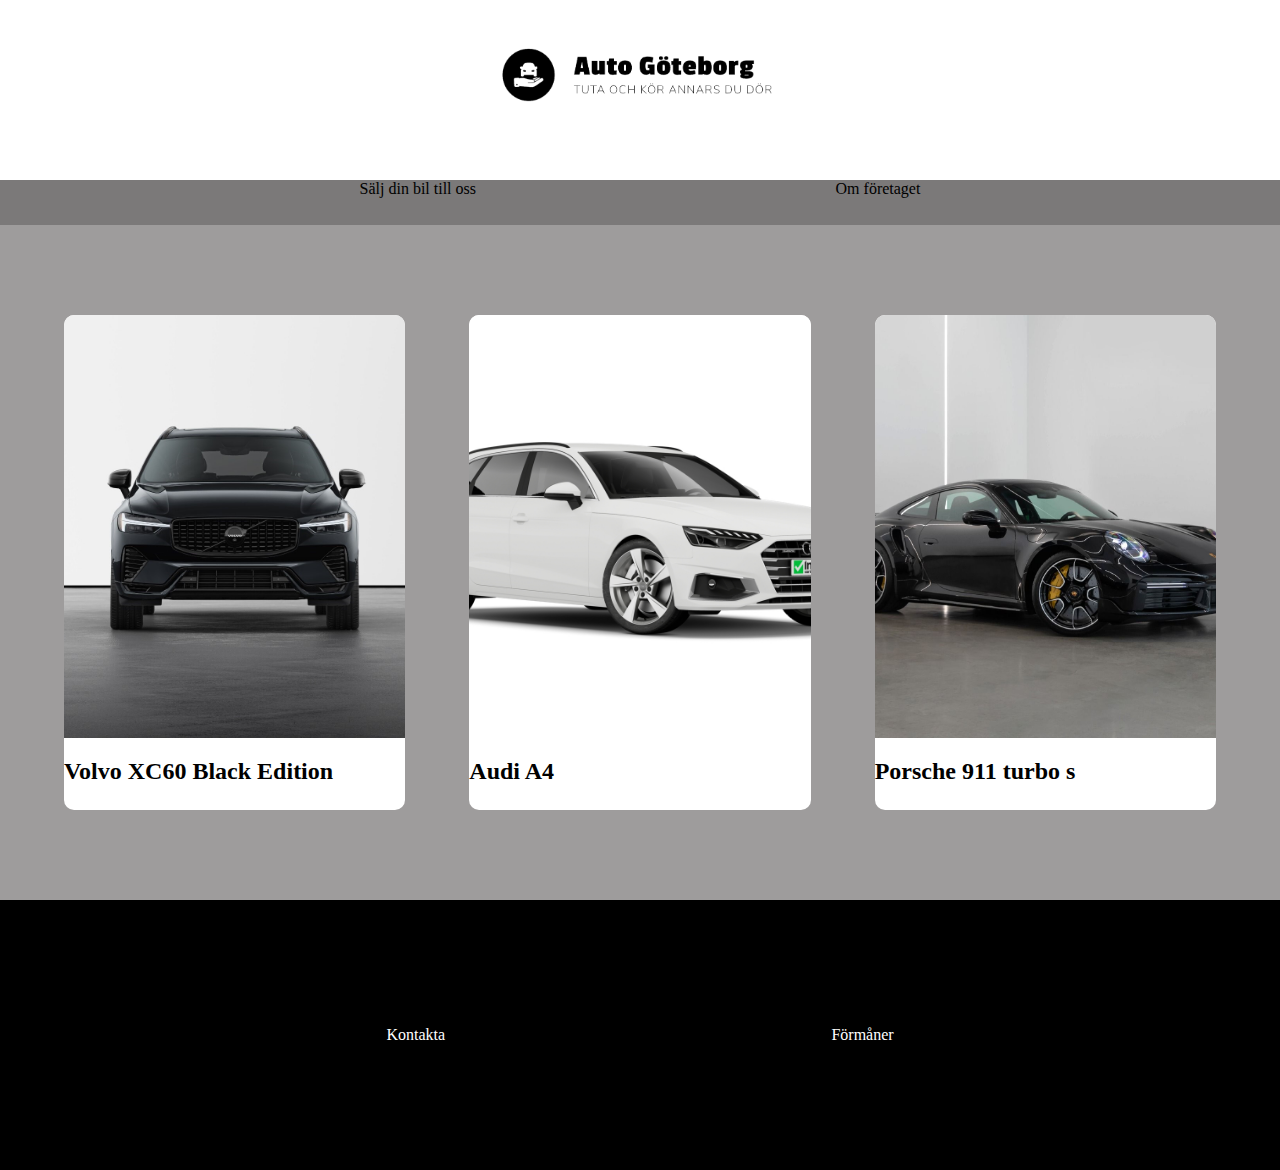
==== car.html @ 2d7c71b2 "update 2" ====
<!DOCTYPE html>
<html lang="en">
<head>
    <meta charset="UTF-8">
    <meta name="viewport" content="width=device-width, initial-scale=1.0">
    <title>Auto Göteborg</title>
    <link href="https://fonts.googleapis.com/icon?family=Material+Icons" rel="stylesheet">
    <link rel="stylesheet" href="css/style.css">
</head>


<body>
    <nav class="menu">
      <ul class="list">
        <li><a href="#">Sälj din bil till oss</a></li>
        <li><a href="#">Om företaget</a></li>
      </ul>
    </nav>
  
    <div class="fade-layer"></div>
  
    <div class="wrapper">
      <nav class="nav2">
        <a href="">Sälj din bil till oss</a>
        <a href="">Om företaget</a>
      </nav>
      <div class="menu-button">
        <i class="material-icons">menu</i>
      </div>
  
      <header>
        <img src="img/logga-bil2.png" alt="logga-bil2">
      </header>
  
      <section>
  
        <div id="bil1">
          <a href=""><div id="bild1"></div></a>
          <a href=""><div class="text-bild"><h2>Volvo XC60 Black Edition</h2></div></a>
        </div>
  
        <div id="bil2">
          <a href=""><div id="bild2"></div></a>
          <a href=""><div class="text-bild"><h2>Audi A4</h2></div></a>
        </div>
  
        <div id="bil3">
          <a href=""><div id="bild3"></div></a>
          <a href=""><div class="text-bild"><h2>Porsche 911 turbo s</h2></div></a>
        </div>
  
      </section>
  
      <footer>
        <a class="a-footer" href="">Kontakta</a>
        <a class="a-footer" href="">Förmåner</a>
      </footer>
    </div>
  
  
    <script src="js/java.js"></script>
  </body>
  
  </html>
---- css/style.css ----
body{
    margin: 0;
    padding: 0;

}

.menu{
    height: 100vh;
    width: 35vw;
    background: white;
    position: fixed;
    top: 0;
    left: -90vw;
    transition: left 0.3s;
    box-shadow: 10px 0px 21px -10px rgba(0,0,0,0.75);
    z-index: 10;
}

.menu-button{
    cursor: pointer;
    display: inline;
}

.menu-button i.material-icons{
    font-size: 6rem;
}

.show{
    left: 0;
}

.fade-layer{
    position: fixed;
    top: 0;
    left: 0;
    right: 0;
    bottom: 0;
    background-color: rgba(0,0,0,0.5);
    display: none;
    z-index: 5;
}

.fade-layer.visible{
    display: block;
}

@media screen and (max-width: 768px){
    .wrapper{
        display: grid;
        grid-template-areas: 
        'nv hd'
        'sc sc'
        'ft ft';
        height: 280vh;
        width: 100vw; 
        margin: 0;
        grid-template-columns: 15fr 85fr;
        grid-template-rows: 10fr 230fr 40fr;
    }

    .menu-button{
        grid-area: nv;
        background-color: white;
    }

    header{
        grid-area: hd;
        background-color: white;
    }

    section{
        grid-area: sc;
        background-color: rgb(158, 156, 156);
        display: flex;
        justify-content: space-evenly;
        flex-direction: column;
        align-items: center;
    }

    #bil1{
        background-color: white;
        height: 60vh;
        width: 90vw;
        border-radius: 10px;
    
    }
    
    #bild1{
        background-image: url(../img/xc60-black.jpg);
        background-size: cover;
        background-position: center;
        height: 50vh;
        width: 90vw;
        border-radius: 10px 10px 0px 0px;
    }
    
    .text{
        background-color: white;
        height: 10vh;
        width: 90vw;
        display: flex;
        align-items: flex-end;
        justify-content: center;
        border-radius: 0px 0px 10px 10px;
    }
    
    a{
        text-decoration: none;
        color: black;
        font-family: Kalnia;
    }
    
    h2{
        color: black;
    }
    
    
    #bil2{
        background-color: white;
        height: 60vh;
        width: 90vw;
        border-radius: 10px;
    }
    
    #bild2{
        background-image: url(../img/audi-a4.jpg);
        background-size: cover;
        background-position: center;
        height: 50vh;
        width: 90vw;
        border-radius: 10px 10px 0px 0px;
    }
    
    #bil3{
        background-color: white;
        height: 60vh;
        width: 90vw;
        border-radius: 10px;
    }
    
    #bild3{
        background-image: url(../img/porshe-911.jpg);
        background-size: cover;
        background-position: center;
        height: 50vh;
        width: 90vw;
        border-radius: 10px 10px 0px 0px;
    }

    footer{
        grid-area: ft;
        background-color: rgb(0, 0, 0);
        display: flex;
        justify-content: space-evenly;
        align-items: center;
    }
    .nav2{
        display: none;
    }

    img{
        height: 100px;
        margin-left: 30px;
    }
}

@media all and (min-width: 769px){
    .wrapper{
        display: grid;
        grid-template-areas: 
        'hd'
        'nv'
        'sc'
        'ft';
        height: 130vh;
        width: 100vw;
        margin: 0;
        grid-template-rows: 20fr 5fr 75fr 30fr;
    }
    
    .nav2{
        grid-area: nv;
        background-color: rgb(123, 121, 121);
        display: flex;
        flex-direction: row;
        justify-content: space-evenly;
    }

    header{
        grid-area: hd;
        background-color: white;
        display: flex;
        justify-content: space-evenly;
    }

    section{
        grid-area: sc;
        background-color: rgb(158, 156, 156);
        display: flex;
        justify-content: space-evenly;
        flex-direction: row;
        align-items: center;
    }

    #bil1{
        background-color: white;
        height: 55vh;
        width: 26.67vw;
        border-radius: 10px;
    
    }
    
    #bild1{
        background-image: url(../img/xc60-black.jpg);
        background-size: cover;
        background-position: center;
        height: 47vh;
        width: 26.67vw;
        border-radius: 10px 10px 0px 0px;
    }
    
    .text{
        background-color: white;
        height: 8vh;
        width: 26.67vw;
        display: flex;
        align-items: flex-end;
        justify-content: center;
        border-radius: 0px 0px 10px 10px;
    }
    
    a{
        text-decoration: none;
        color: black;
        font-family: Kalnia;
    }
    
    h2{
        color: black;
    }
    
    
    #bil2{
        background-color: white;
        height: 55vh;
        width: 26.67vw;
        border-radius: 10px;
    }
    
    #bild2{
        background-image: url(../img/audi-a4.jpg);
        background-size: cover;
        background-position: center;
        height: 47vh;
        width: 26.67vw;
        border-radius: 10px 10px 0px 0px;
    }
    
    #bil3{
        background-color: white;
        height: 55vh;
        width: 26.67vw;
        border-radius: 10px;
    }
    
    #bild3{
        background-image: url(../img/porshe-911.jpg);
        background-size: cover;
        background-position: center;
        height: 47vh;
        width: 26.67vw;
        border-radius: 10px 10px 0px 0px;
    }

    footer{
        grid-area: ft;
        background-color: rgb(0, 0, 0);
        display: flex;
        justify-content: space-evenly;
        align-items: center;
    }

    .menu-button{
        display: none;
    }

    img{
        height: 150px;
    }

}

.a-footer{
    color: white;
}
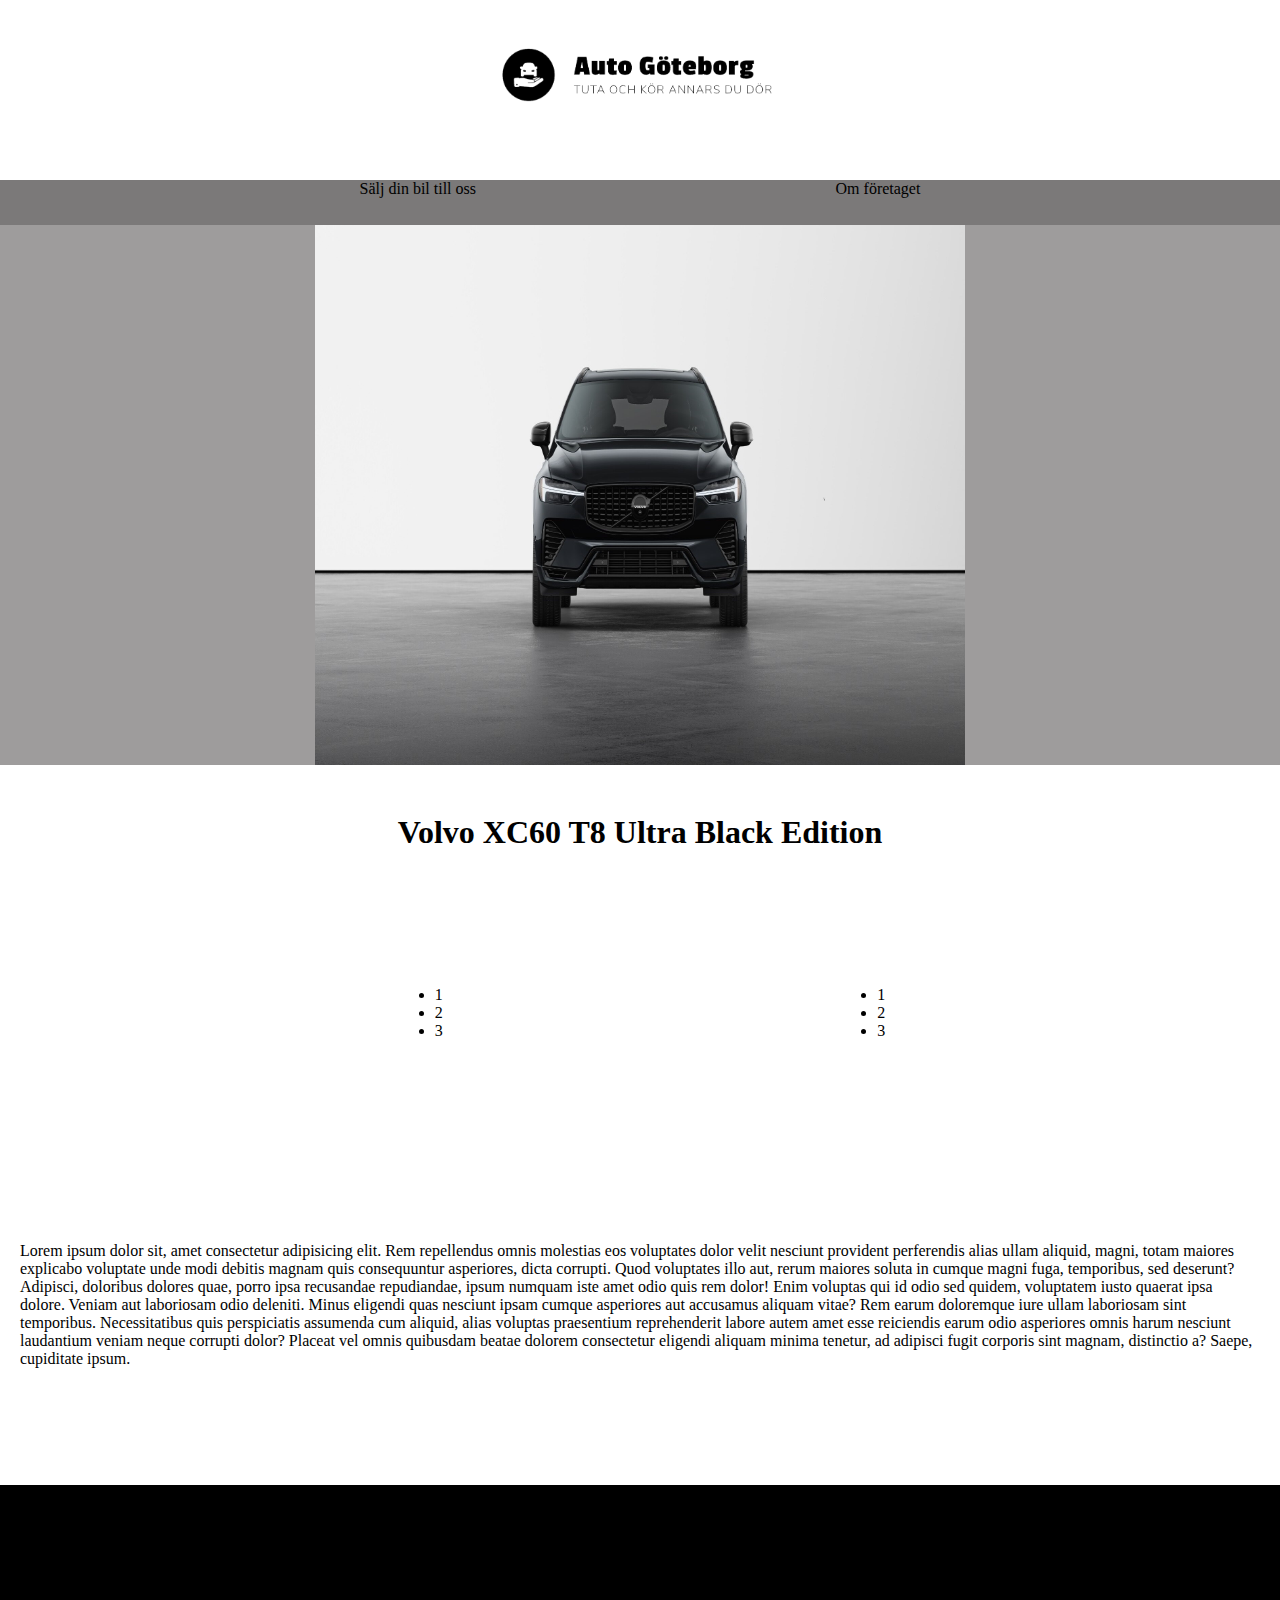
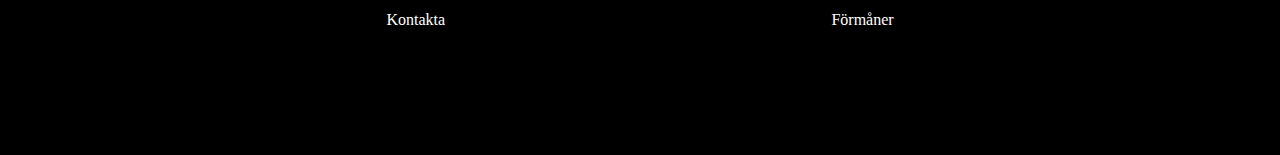
==== commit 7932db0f: "update 3" ====
--- a/car.html
+++ b/car.html
@@ -1,64 +1,68 @@
 <!DOCTYPE html>
 <html lang="en">
+
 <head>
-    <meta charset="UTF-8">
-    <meta name="viewport" content="width=device-width, initial-scale=1.0">
-    <title>Auto Göteborg</title>
-    <link href="https://fonts.googleapis.com/icon?family=Material+Icons" rel="stylesheet">
-    <link rel="stylesheet" href="css/style.css">
+  <meta charset="UTF-8">
+  <meta name="viewport" content="width=device-width, initial-scale=1.0">
+  <title>Auto Göteborg</title>
+  <link href="https://fonts.googleapis.com/icon?family=Material+Icons" rel="stylesheet">
+  <link rel="stylesheet" href="css/style.css">
 </head>
 
+<body>
+  <nav class="menu">
+    <ul class="list">
+      <li><a href="#">Sälj din bil till oss</a></li>
+      <li><a href="#">Om företaget</a></li>
+    </ul>
+  </nav>
 
-<body>
-    <nav class="menu">
-      <ul class="list">
-        <li><a href="#">Sälj din bil till oss</a></li>
-        <li><a href="#">Om företaget</a></li>
-      </ul>
+  <div class="fade-layer"></div>
+
+  <div class="wrapper2">
+    <nav class="nav2">
+      <a href="">Sälj din bil till oss</a>
+      <a href="">Om företaget</a>
     </nav>
-  
-    <div class="fade-layer"></div>
-  
-    <div class="wrapper">
-      <nav class="nav2">
-        <a href="">Sälj din bil till oss</a>
-        <a href="">Om företaget</a>
-      </nav>
-      <div class="menu-button">
-        <i class="material-icons">menu</i>
+    <div class="menu-button">
+      <i class="material-icons">menu</i>
+    </div>
+
+    <header>
+      <a href="/index.html"><img class="logga" src="img/logga-bil2.png" alt="logga-bil2"></a>
+    </header>
+    <div class="bil-bild">
+      <img id="xc60-bild" src="/img/xc60-black.jpg" alt="volvo xc60 black Edition">
+    </div>
+    <section class="rubrik-bil">
+      <h1>Volvo XC60 T8 Ultra Black Edition</h1>
+    </section>
+    <section class="info-bil">
+      <div>
+        <ul>
+          <li>1</li>
+          <li>2</li>
+          <li>3</li>
+        </ul>
       </div>
-  
-      <header>
-        <img src="img/logga-bil2.png" alt="logga-bil2">
-      </header>
-  
-      <section>
-  
-        <div id="bil1">
-          <a href=""><div id="bild1"></div></a>
-          <a href=""><div class="text-bild"><h2>Volvo XC60 Black Edition</h2></div></a>
-        </div>
-  
-        <div id="bil2">
-          <a href=""><div id="bild2"></div></a>
-          <a href=""><div class="text-bild"><h2>Audi A4</h2></div></a>
-        </div>
-  
-        <div id="bil3">
-          <a href=""><div id="bild3"></div></a>
-          <a href=""><div class="text-bild"><h2>Porsche 911 turbo s</h2></div></a>
-        </div>
-  
-      </section>
-  
-      <footer>
-        <a class="a-footer" href="">Kontakta</a>
-        <a class="a-footer" href="">Förmåner</a>
-      </footer>
-    </div>
-  
-  
-    <script src="js/java.js"></script>
-  </body>
-  
-  </html>+      <div>
+        <ul>
+          <li>1</li>
+          <li>2</li>
+          <li>3</li>
+        </ul>
+      </div>
+    </section>
+    <section class="beskrivning-bil">Lorem ipsum dolor sit, amet consectetur adipisicing elit. Rem repellendus omnis molestias eos voluptates dolor velit nesciunt provident perferendis alias ullam aliquid, magni, totam maiores explicabo voluptate unde modi debitis magnam quis consequuntur asperiores, dicta corrupti. Quod voluptates illo aut, rerum maiores soluta in cumque magni fuga, temporibus, sed deserunt? Adipisci, doloribus dolores quae, porro ipsa recusandae repudiandae, ipsum numquam iste amet odio quis rem dolor! Enim voluptas qui id odio sed quidem, voluptatem iusto quaerat ipsa dolore. Veniam aut laboriosam odio deleniti. Minus eligendi quas nesciunt ipsam cumque asperiores aut accusamus aliquam vitae? Rem earum doloremque iure ullam laboriosam sint temporibus. Necessitatibus quis perspiciatis assumenda cum aliquid, alias voluptas praesentium reprehenderit labore autem amet esse reiciendis earum odio asperiores omnis harum nesciunt laudantium veniam neque corrupti dolor? Placeat vel omnis quibusdam beatae dolorem consectetur eligendi aliquam minima tenetur, ad adipisci fugit corporis sint magnam, distinctio a? Saepe, cupiditate ipsum.</section>
+
+    <footer>
+      <a class="a-footer" href="">Kontakta</a>
+      <a class="a-footer" href="">Förmåner</a>
+    </footer>
+  </div>
+
+
+  <script src="js/java.js"></script>
+</body>
+
+</html>--- a/css/style.css
+++ b/css/style.css
@@ -58,6 +58,47 @@
         grid-template-rows: 10fr 230fr 40fr;
     }
 
+    .wrapper2{
+        display: grid;
+        grid-template-areas: 
+        'nv hd'
+        'bb bb'
+        'sc1 sc1'
+        'sc2 sc2'
+        'sc3 sc3'
+        'ft ft';
+        height: 150vh;
+        width: 100vw; 
+        margin: 0;
+        grid-template-columns: 15fr 85fr;
+        grid-template-rows: 10fr 45fr 10fr 20fr 25fr 40fr;
+    }
+
+    .bil-bild{
+        grid-area: bb;
+        background-color: rgb(158, 156, 156);
+        display: flex;
+        justify-content: space-around;
+    }
+    #xc60-bild{
+        height: 220px;
+    }
+    .rubrik-bil{
+        grid-area: sc1;
+        background-color: white;
+    }
+    .info-bil{
+        grid-area: sc2;
+        background-color: white;
+        display: flex;
+        flex-direction: row;
+    }
+    .beskrivning-bil{
+        grid-area: sc3;
+        background-color: white;
+        margin: 10px;
+    }
+
     .menu-button{
         grid-area: nv;
         background-color: white;
@@ -158,7 +199,7 @@
         display: none;
     }
 
-    img{
+    .logga{
         height: 100px;
         margin-left: 30px;
     }
@@ -177,6 +218,52 @@
         margin: 0;
         grid-template-rows: 20fr 5fr 75fr 30fr;
     }
+
+    .wrapper2{
+        display: grid;
+        grid-template-areas: 
+        'hd'
+        'nv'
+        'bb'
+        'sc1'
+        'sc2'
+        'sc3'
+        'ft';
+        height: 195vh;
+        width: 100vw;
+        margin: 0;
+        grid-template-rows: 20fr 5fr 60fr 15fr 25fr 40fr 30fr;
+    }
+
+    .bil-bild{
+        grid-area: bb;
+        background-color: rgb(158, 156, 156);
+       display: flex;
+       justify-content: space-around;
+    }
+    .rubrik-bil{
+        grid-area: sc1;
+        background-color: white;
+    }
+    h1{
+        
+    }
+    .info-bil{
+        grid-area: sc2;
+        background-color: white;
+        display: flex;
+        justify-content: space-evenly;
+    }
+    .beskrivning-bil{
+        grid-area: sc3;
+        background-color: white;
+        margin: 20px;
+    }
+
+    #xc60-bild{
+        width: 650px;
+
+    }
     
     .nav2{
         grid-area: nv;
@@ -284,7 +371,7 @@
         display: none;
     }
 
-    img{
+    .logga{
         height: 150px;
     }
 
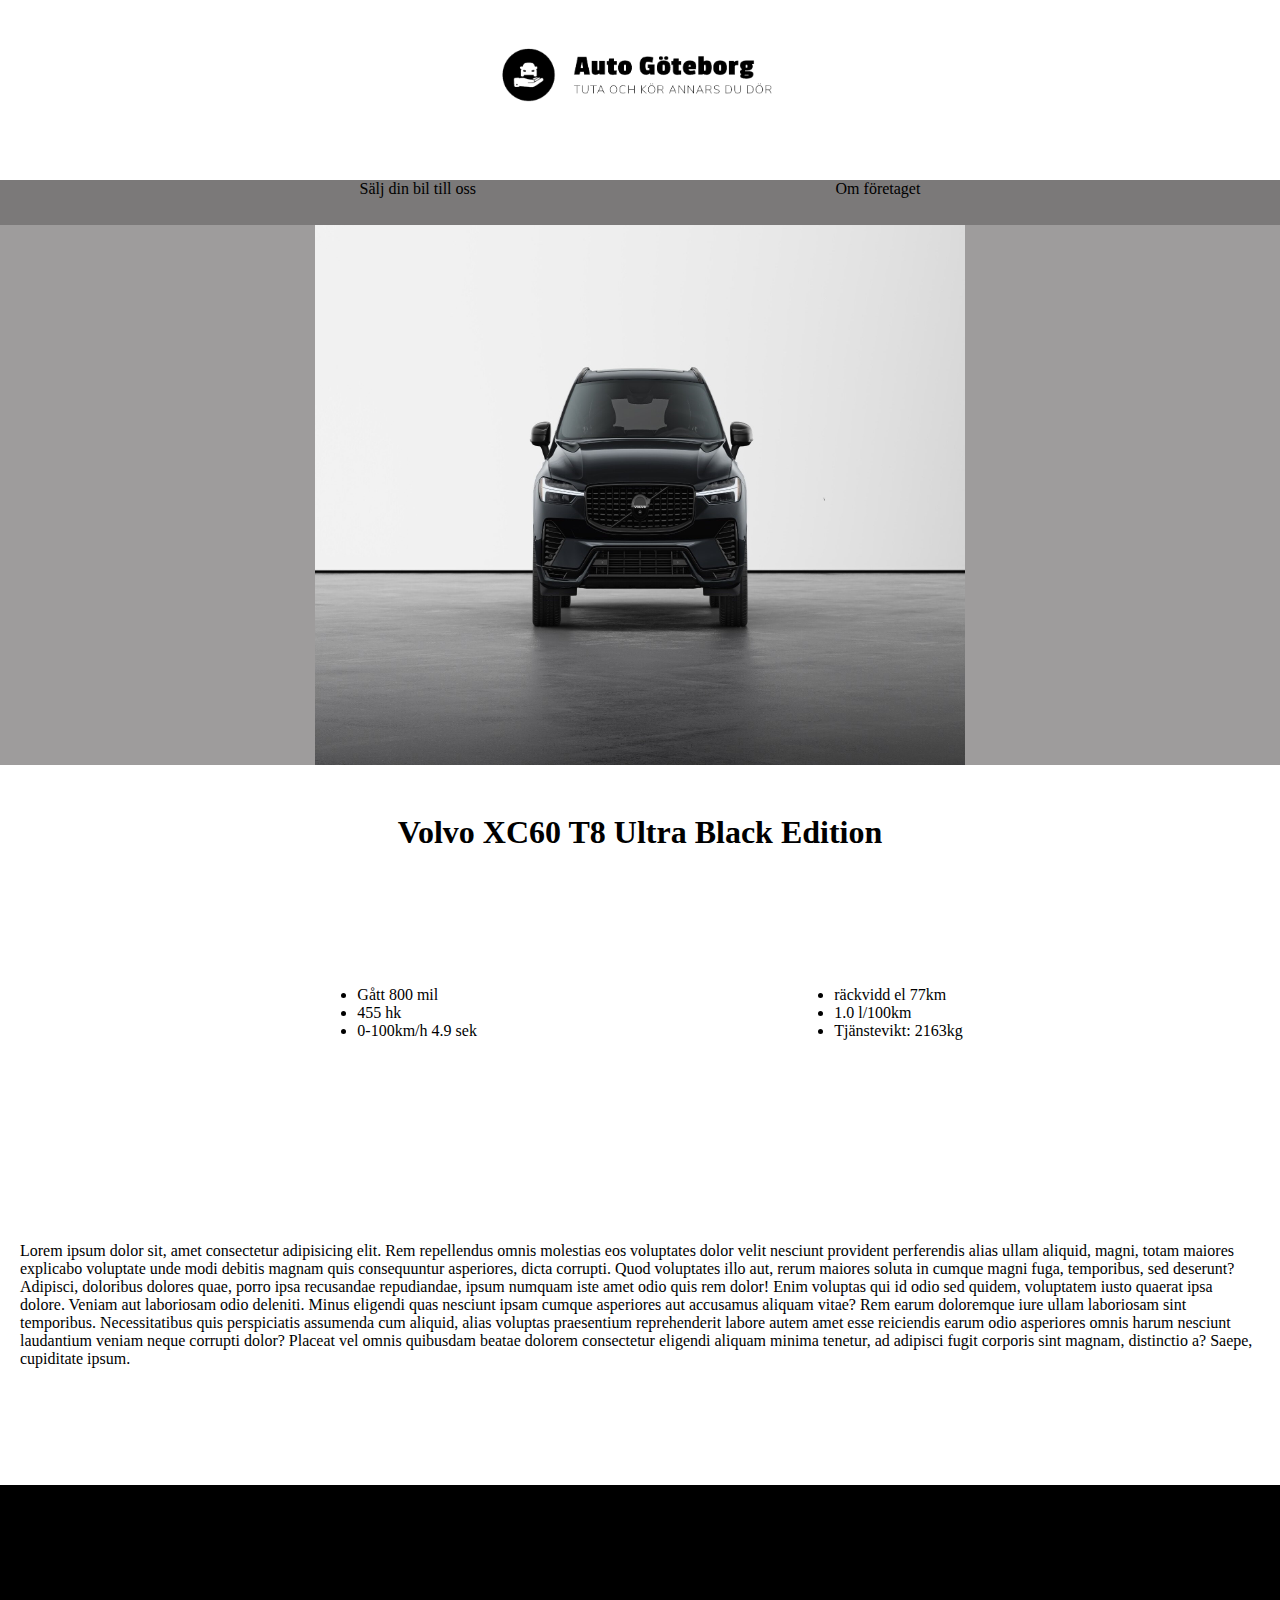
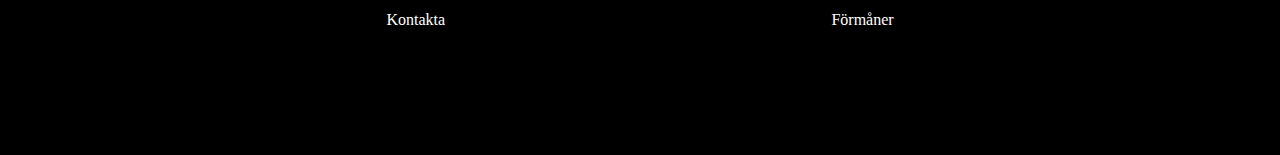
==== commit 7e96d902: "update 5" ====
--- a/car.html
+++ b/car.html
@@ -12,8 +12,8 @@
 <body>
   <nav class="menu">
     <ul class="list">
-      <li><a href="#">Sälj din bil till oss</a></li>
-      <li><a href="#">Om företaget</a></li>
+      <li><a href="">Sälj din bil till oss</a></li>
+      <li><a href="/info.html">Om företaget</a></li>
     </ul>
   </nav>
 
@@ -40,16 +40,16 @@
     <section class="info-bil">
       <div>
         <ul>
-          <li>1</li>
-          <li>2</li>
-          <li>3</li>
+          <li>Gått 800 mil</li>
+          <li>455 hk</li>
+          <li>0-100km/h 4.9 sek</li>
         </ul>
       </div>
       <div>
         <ul>
-          <li>1</li>
-          <li>2</li>
-          <li>3</li>
+          <li>räckvidd el 77km</li>
+          <li>1.0 l/100km</li>
+          <li>Tjänstevikt: 2163kg</li>
         </ul>
       </div>
     </section>
--- a/css/style.css
+++ b/css/style.css
@@ -6,7 +6,7 @@
 
 .menu{
     height: 100vh;
-    width: 35vw;
+    width: 45vw;
     background: white;
     position: fixed;
     top: 0;
@@ -67,11 +67,65 @@
         'sc2 sc2'
         'sc3 sc3'
         'ft ft';
-        height: 150vh;
+        height: 210vh;
         width: 100vw; 
         margin: 0;
         grid-template-columns: 15fr 85fr;
         grid-template-rows: 10fr 45fr 10fr 20fr 25fr 40fr;
+    }
+
+    .wrapper3{
+        display: grid;
+        grid-template-areas: 
+        'nv hd'
+        'db1 db1'
+        'scf scf'
+        'db2 db2'
+        'scl scl'
+        'ft ft';
+        height: 240vh;
+        width: 100vw; 
+        margin: 0;
+        grid-template-columns: 15fr 85fr;
+        grid-template-rows: 10fr 50fr 30fr 50fr 30fr 40fr;
+    }
+    #foretaget-bild{
+        grid-area: db1;
+        margin: 0px;
+        display: flex;
+        justify-content: space-around
+    }
+    #karta{
+        height: 230px;
+
+    }
+    #om-foretaget{
+        grid-area: scf;
+        background-color: white;
+        margin: 15px;
+        display: flex;
+        flex-direction: column;
+    }
+    #text-info{
+
+    }
+    #lokal-info{
+        grid-area: scl;
+        background-color: white;
+        margin: 15px;
+    }
+    #lokal-bild{
+        grid-area: db2;
+        display: flex;
+        justify-content: center;
+    }
+    #bilhandlare{
+        height: 236px;
+        margin: 0;
+    }
+
+    .wrapper4{
+        
     }
 
     .bil-bild{
@@ -155,7 +209,6 @@
         color: black;
     }
     
-    
     #bil2{
         background-color: white;
         height: 60vh;
@@ -201,7 +254,7 @@
 
     .logga{
         height: 100px;
-        margin-left: 30px;
+        margin-left: 0;
     }
 }
 
@@ -265,6 +318,61 @@
 
     }
     
+    .wrapper3{
+        display: grid;
+        grid-template-areas: 
+        'hd hd'
+        'nv nv'
+        'db1 scf'
+        'scl db2'
+        'ft ft';
+        height: 182vh;
+        width: 100vw;
+        margin: 0;
+        grid-template-columns: 50fr 50fr;
+        grid-template-rows: 20fr 7fr 60fr 60fr 35fr;
+    }
+
+    #foretaget-bild{
+        grid-area: db1;
+        margin: 0px;
+        display: flex;
+        justify-content: center;
+    }
+    #karta{
+        height: 375px;
+        margin: 0px;
+
+    }
+    #om-foretaget{
+        grid-area: scf;
+        background-color: white;
+        margin: 15px;
+        display: flex;
+        flex-direction: column;
+    }
+    #text-info{
+        margin-top: -80px;
+    }
+    #lokal-info{
+        grid-area: scl;
+        background-color: white;
+        margin: 15px;
+    }
+    #lokal-bild{
+        grid-area: db2;
+        display: flex;
+        justify-content: center;
+    }
+    #bilhandlare{
+        height: 384px;
+        margin: 0;
+    }
+
+    .wrapper4{
+
+    }
+
     .nav2{
         grid-area: nv;
         background-color: rgb(123, 121, 121);
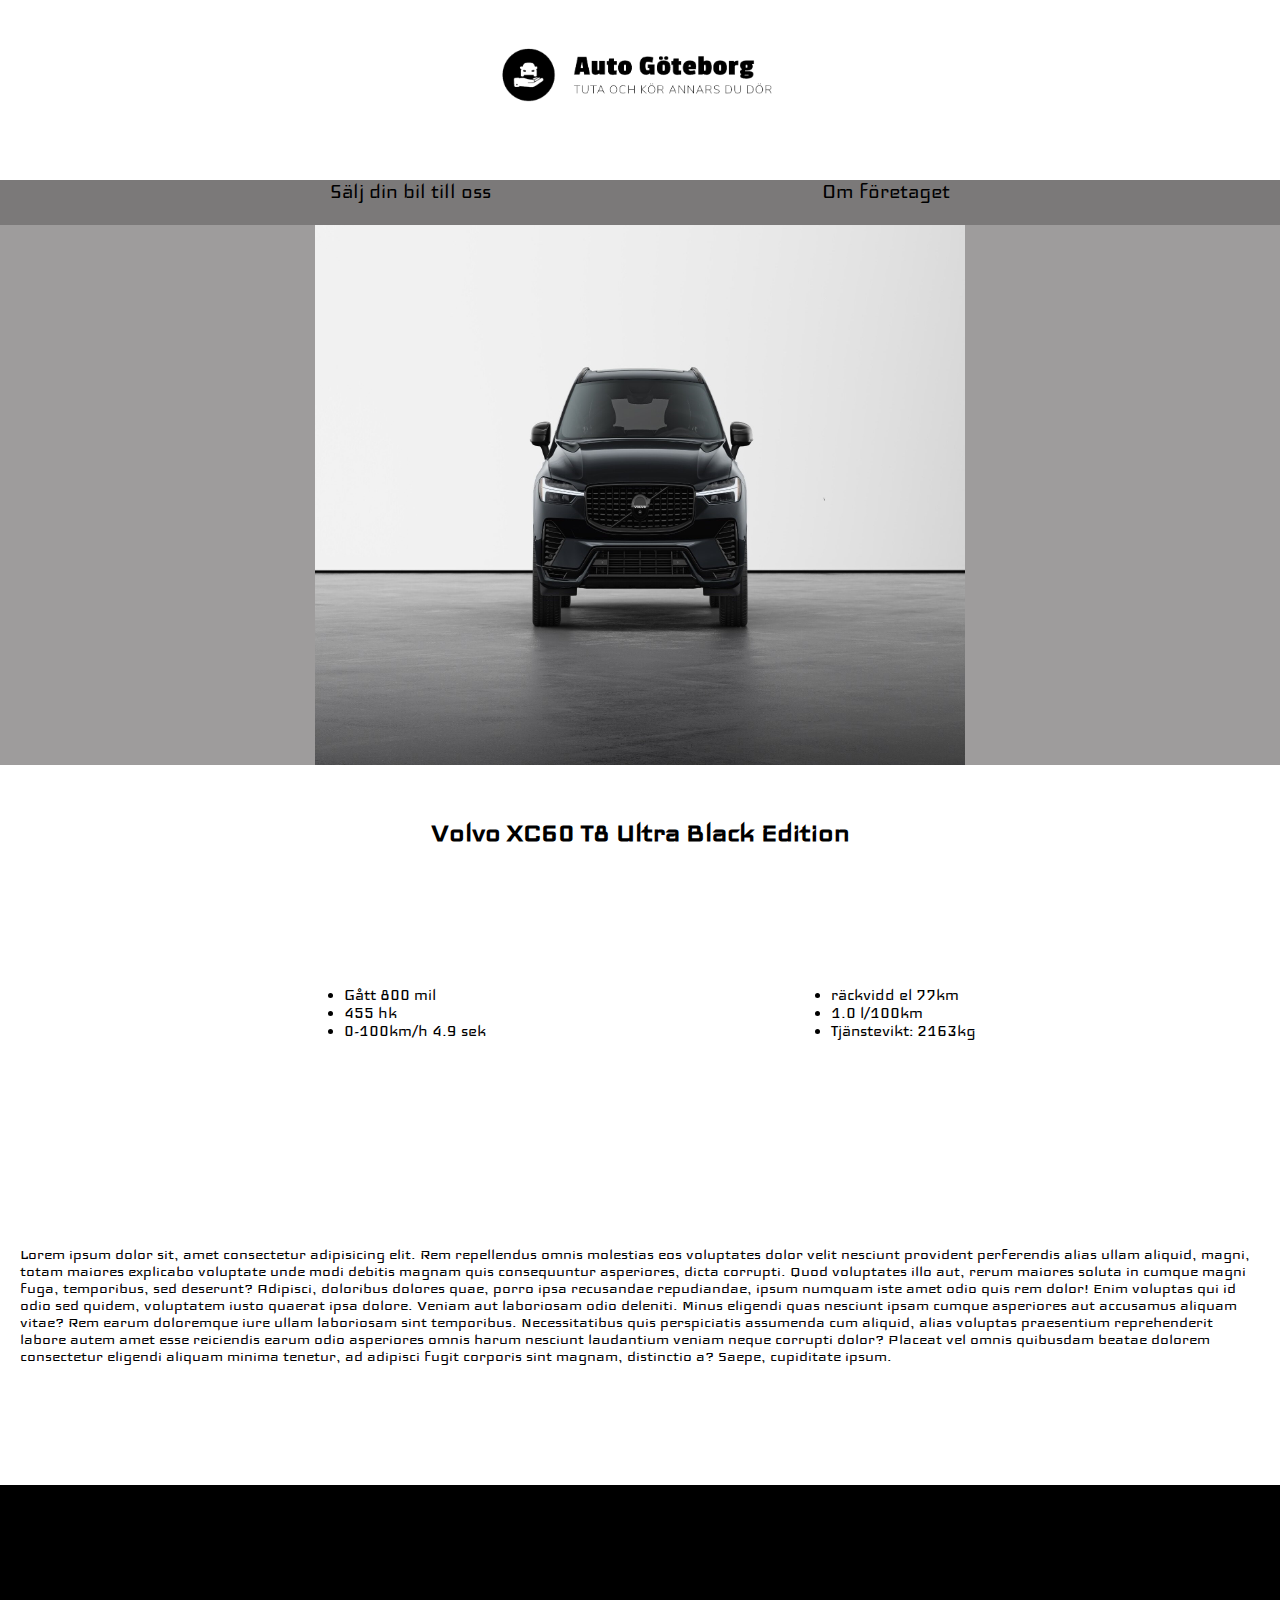
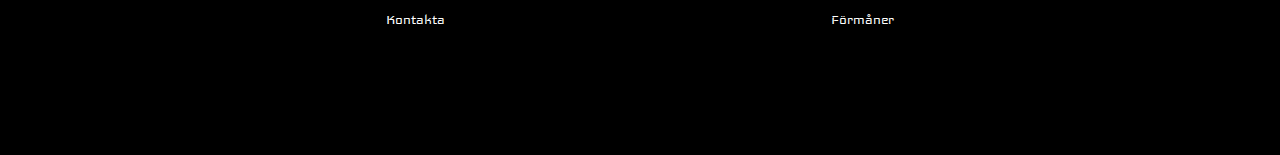
==== commit 68177fbc: "update 6" ====
--- a/car.html
+++ b/car.html
@@ -21,8 +21,8 @@
 
   <div class="wrapper2">
     <nav class="nav2">
-      <a href="">Sälj din bil till oss</a>
-      <a href="">Om företaget</a>
+      <a class="nav-klick" href="">Sälj din bil till oss</a>
+      <a class="nav-klick" href="info.html">Om företaget</a>
     </nav>
     <div class="menu-button">
       <i class="material-icons">menu</i>
@@ -35,7 +35,7 @@
       <img id="xc60-bild" src="/img/xc60-black.jpg" alt="volvo xc60 black Edition">
     </div>
     <section class="rubrik-bil">
-      <h1>Volvo XC60 T8 Ultra Black Edition</h1>
+      <h1 id="rubrik-bil-text">Volvo XC60 T8 Ultra Black Edition</h1>
     </section>
     <section class="info-bil">
       <div>
@@ -53,7 +53,7 @@
         </ul>
       </div>
     </section>
-    <section class="beskrivning-bil">Lorem ipsum dolor sit, amet consectetur adipisicing elit. Rem repellendus omnis molestias eos voluptates dolor velit nesciunt provident perferendis alias ullam aliquid, magni, totam maiores explicabo voluptate unde modi debitis magnam quis consequuntur asperiores, dicta corrupti. Quod voluptates illo aut, rerum maiores soluta in cumque magni fuga, temporibus, sed deserunt? Adipisci, doloribus dolores quae, porro ipsa recusandae repudiandae, ipsum numquam iste amet odio quis rem dolor! Enim voluptas qui id odio sed quidem, voluptatem iusto quaerat ipsa dolore. Veniam aut laboriosam odio deleniti. Minus eligendi quas nesciunt ipsam cumque asperiores aut accusamus aliquam vitae? Rem earum doloremque iure ullam laboriosam sint temporibus. Necessitatibus quis perspiciatis assumenda cum aliquid, alias voluptas praesentium reprehenderit labore autem amet esse reiciendis earum odio asperiores omnis harum nesciunt laudantium veniam neque corrupti dolor? Placeat vel omnis quibusdam beatae dolorem consectetur eligendi aliquam minima tenetur, ad adipisci fugit corporis sint magnam, distinctio a? Saepe, cupiditate ipsum.</section>
+    <section class="beskrivning-bil"><p>Lorem ipsum dolor sit, amet consectetur adipisicing elit. Rem repellendus omnis molestias eos voluptates dolor velit nesciunt provident perferendis alias ullam aliquid, magni, totam maiores explicabo voluptate unde modi debitis magnam quis consequuntur asperiores, dicta corrupti. Quod voluptates illo aut, rerum maiores soluta in cumque magni fuga, temporibus, sed deserunt? Adipisci, doloribus dolores quae, porro ipsa recusandae repudiandae, ipsum numquam iste amet odio quis rem dolor! Enim voluptas qui id odio sed quidem, voluptatem iusto quaerat ipsa dolore. Veniam aut laboriosam odio deleniti. Minus eligendi quas nesciunt ipsam cumque asperiores aut accusamus aliquam vitae? Rem earum doloremque iure ullam laboriosam sint temporibus. Necessitatibus quis perspiciatis assumenda cum aliquid, alias voluptas praesentium reprehenderit labore autem amet esse reiciendis earum odio asperiores omnis harum nesciunt laudantium veniam neque corrupti dolor? Placeat vel omnis quibusdam beatae dolorem consectetur eligendi aliquam minima tenetur, ad adipisci fugit corporis sint magnam, distinctio a? Saepe, cupiditate ipsum.</p></section>
 
     <footer>
       <a class="a-footer" href="">Kontakta</a>
--- a/css/style.css
+++ b/css/style.css
@@ -1,10 +1,12 @@
-body{
+@import url('https://fonts.googleapis.com/css2?family=Iceland&family=swap');
+
+body {
     margin: 0;
     padding: 0;
 
 }
 
-.menu{
+.menu {
     height: 100vh;
     width: 45vw;
     background: white;
@@ -12,158 +14,169 @@
     top: 0;
     left: -90vw;
     transition: left 0.3s;
-    box-shadow: 10px 0px 21px -10px rgba(0,0,0,0.75);
+    box-shadow: 10px 0px 21px -10px rgba(0, 0, 0, 0.75);
     z-index: 10;
 }
 
-.menu-button{
+.menu-button {
     cursor: pointer;
     display: inline;
 }
 
-.menu-button i.material-icons{
+.menu-button i.material-icons {
     font-size: 6rem;
 }
 
-.show{
+.show {
     left: 0;
 }
 
-.fade-layer{
+.fade-layer {
     position: fixed;
     top: 0;
     left: 0;
     right: 0;
     bottom: 0;
-    background-color: rgba(0,0,0,0.5);
+    background-color: rgba(0, 0, 0, 0.5);
     display: none;
     z-index: 5;
 }
 
-.fade-layer.visible{
+.fade-layer.visible {
     display: block;
 }
 
-@media screen and (max-width: 768px){
-    .wrapper{
+@media screen and (max-width: 768px) {
+    .wrapper {
         display: grid;
-        grid-template-areas: 
-        'nv hd'
-        'sc sc'
-        'ft ft';
+        grid-template-areas:
+            'nv hd'
+            'sc sc'
+            'ft ft';
         height: 280vh;
-        width: 100vw; 
+        width: 100vw;
         margin: 0;
         grid-template-columns: 15fr 85fr;
         grid-template-rows: 10fr 230fr 40fr;
     }
 
-    .wrapper2{
+    .wrapper2 {
         display: grid;
-        grid-template-areas: 
-        'nv hd'
-        'bb bb'
-        'sc1 sc1'
-        'sc2 sc2'
-        'sc3 sc3'
-        'ft ft';
+        grid-template-areas:
+            'nv hd'
+            'bb bb'
+            'sc1 sc1'
+            'sc2 sc2'
+            'sc3 sc3'
+            'ft ft';
         height: 210vh;
-        width: 100vw; 
+        width: 100vw;
         margin: 0;
         grid-template-columns: 15fr 85fr;
         grid-template-rows: 10fr 45fr 10fr 20fr 25fr 40fr;
     }
 
-    .wrapper3{
+    .wrapper3 {
         display: grid;
-        grid-template-areas: 
-        'nv hd'
-        'db1 db1'
-        'scf scf'
-        'db2 db2'
-        'scl scl'
-        'ft ft';
+        grid-template-areas:
+            'nv hd'
+            'db1 db1'
+            'scf scf'
+            'db2 db2'
+            'scl scl'
+            'ft ft';
         height: 240vh;
-        width: 100vw; 
+        width: 100vw;
         margin: 0;
         grid-template-columns: 15fr 85fr;
         grid-template-rows: 10fr 50fr 30fr 50fr 30fr 40fr;
     }
-    #foretaget-bild{
+
+    #foretaget-bild {
         grid-area: db1;
         margin: 0px;
         display: flex;
         justify-content: space-around
     }
-    #karta{
+
+    #karta {
         height: 230px;
 
     }
-    #om-foretaget{
+
+    #om-foretaget {
         grid-area: scf;
         background-color: white;
         margin: 15px;
         display: flex;
         flex-direction: column;
     }
-    #text-info{
-
-    }
-    #lokal-info{
+
+    #text-info {}
+
+    #lokal-info {
         grid-area: scl;
         background-color: white;
         margin: 15px;
     }
-    #lokal-bild{
+
+    #lokal-bild {
         grid-area: db2;
         display: flex;
         justify-content: center;
     }
-    #bilhandlare{
+
+    #bilhandlare {
         height: 236px;
         margin: 0;
     }
 
-    .wrapper4{
-        
-    }
-
-    .bil-bild{
+    .wrapper4 {}
+
+    .bil-bild {
         grid-area: bb;
         background-color: rgb(158, 156, 156);
         display: flex;
         justify-content: space-around;
     }
-    #xc60-bild{
+
+    #xc60-bild {
         height: 220px;
     }
-    .rubrik-bil{
+
+    .rubrik-bil {
         grid-area: sc1;
         background-color: white;
     }
-    .info-bil{
+
+    #rubrik-bil-text{
+        font-size: x-large;
+    }
+
+    .info-bil {
         grid-area: sc2;
         background-color: white;
         display: flex;
         flex-direction: row;
     }
-    .beskrivning-bil{
+
+    .beskrivning-bil {
         grid-area: sc3;
         background-color: white;
         margin: 10px;
     }
 
-    .menu-button{
+    .menu-button {
         grid-area: nv;
         background-color: white;
     }
 
-    header{
+    header {
         grid-area: hd;
         background-color: white;
     }
 
-    section{
+    section {
         grid-area: sc;
         background-color: rgb(158, 156, 156);
         display: flex;
@@ -172,15 +185,15 @@
         align-items: center;
     }
 
-    #bil1{
+    #bil1 {
         background-color: white;
         height: 60vh;
         width: 90vw;
         border-radius: 10px;
-    
-    }
-    
-    #bild1{
+
+    }
+
+    #bild1 {
         background-image: url(../img/xc60-black.jpg);
         background-size: cover;
         background-position: center;
@@ -188,8 +201,8 @@
         width: 90vw;
         border-radius: 10px 10px 0px 0px;
     }
-    
-    .text{
+
+    .text {
         background-color: white;
         height: 10vh;
         width: 90vw;
@@ -198,25 +211,19 @@
         justify-content: center;
         border-radius: 0px 0px 10px 10px;
     }
-    
-    a{
-        text-decoration: none;
+
+    h2 {
         color: black;
-        font-family: Kalnia;
-    }
-    
-    h2{
-        color: black;
-    }
-    
-    #bil2{
+    }
+
+    #bil2 {
         background-color: white;
         height: 60vh;
         width: 90vw;
         border-radius: 10px;
     }
-    
-    #bild2{
+
+    #bild2 {
         background-image: url(../img/audi-a4.jpg);
         background-size: cover;
         background-position: center;
@@ -224,15 +231,15 @@
         width: 90vw;
         border-radius: 10px 10px 0px 0px;
     }
-    
-    #bil3{
+
+    #bil3 {
         background-color: white;
         height: 60vh;
         width: 90vw;
         border-radius: 10px;
     }
-    
-    #bild3{
+
+    #bild3 {
         background-image: url(../img/porshe-911.jpg);
         background-size: cover;
         background-position: center;
@@ -241,91 +248,94 @@
         border-radius: 10px 10px 0px 0px;
     }
 
-    footer{
+    footer {
         grid-area: ft;
         background-color: rgb(0, 0, 0);
         display: flex;
         justify-content: space-evenly;
         align-items: center;
     }
-    .nav2{
+
+    .nav2 {
         display: none;
     }
 
-    .logga{
+    .logga {
         height: 100px;
         margin-left: 0;
     }
 }
 
-@media all and (min-width: 769px){
-    .wrapper{
+@media all and (min-width: 769px) {
+    .wrapper {
         display: grid;
-        grid-template-areas: 
-        'hd'
-        'nv'
-        'sc'
-        'ft';
+        grid-template-areas:
+            'hd'
+            'nv'
+            'sc'
+            'ft';
         height: 130vh;
         width: 100vw;
         margin: 0;
         grid-template-rows: 20fr 5fr 75fr 30fr;
     }
 
-    .wrapper2{
+    .wrapper2 {
         display: grid;
-        grid-template-areas: 
-        'hd'
-        'nv'
-        'bb'
-        'sc1'
-        'sc2'
-        'sc3'
-        'ft';
+        grid-template-areas:
+            'hd'
+            'nv'
+            'bb'
+            'sc1'
+            'sc2'
+            'sc3'
+            'ft';
         height: 195vh;
         width: 100vw;
         margin: 0;
         grid-template-rows: 20fr 5fr 60fr 15fr 25fr 40fr 30fr;
     }
 
-    .bil-bild{
+    .bil-bild {
         grid-area: bb;
         background-color: rgb(158, 156, 156);
-       display: flex;
-       justify-content: space-around;
-    }
-    .rubrik-bil{
+        display: flex;
+        justify-content: space-around;
+    }
+
+    .rubrik-bil {
         grid-area: sc1;
         background-color: white;
     }
-    h1{
-        
-    }
-    .info-bil{
+
+    h1 {}
+
+    .info-bil {
         grid-area: sc2;
         background-color: white;
         display: flex;
         justify-content: space-evenly;
     }
-    .beskrivning-bil{
+
+    .beskrivning-bil {
         grid-area: sc3;
         background-color: white;
         margin: 20px;
     }
 
-    #xc60-bild{
+    #xc60-bild {
         width: 650px;
 
     }
-    
-    .wrapper3{
+
+    .wrapper3 {
         display: grid;
-        grid-template-areas: 
-        'hd hd'
-        'nv nv'
-        'db1 scf'
-        'scl db2'
-        'ft ft';
+        grid-template-areas:
+            'hd hd'
+            'nv nv'
+            'db1 scf'
+            'scl db2'
+            'ft ft';
         height: 182vh;
         width: 100vw;
         margin: 0;
@@ -333,47 +343,51 @@
         grid-template-rows: 20fr 7fr 60fr 60fr 35fr;
     }
 
-    #foretaget-bild{
+    #foretaget-bild {
         grid-area: db1;
         margin: 0px;
         display: flex;
         justify-content: center;
     }
-    #karta{
+
+    #karta {
         height: 375px;
         margin: 0px;
 
     }
-    #om-foretaget{
+
+    #om-foretaget {
         grid-area: scf;
         background-color: white;
         margin: 15px;
         display: flex;
         flex-direction: column;
     }
-    #text-info{
+
+    #text-info {
         margin-top: -80px;
     }
-    #lokal-info{
+
+    #lokal-info {
         grid-area: scl;
         background-color: white;
         margin: 15px;
     }
-    #lokal-bild{
+
+    #lokal-bild {
         grid-area: db2;
         display: flex;
         justify-content: center;
     }
-    #bilhandlare{
+
+    #bilhandlare {
         height: 384px;
         margin: 0;
     }
 
-    .wrapper4{
-
-    }
-
-    .nav2{
+    .wrapper4 {}
+
+    .nav2 {
         grid-area: nv;
         background-color: rgb(123, 121, 121);
         display: flex;
@@ -381,14 +395,14 @@
         justify-content: space-evenly;
     }
 
-    header{
+    header {
         grid-area: hd;
         background-color: white;
         display: flex;
         justify-content: space-evenly;
     }
 
-    section{
+    section {
         grid-area: sc;
         background-color: rgb(158, 156, 156);
         display: flex;
@@ -397,15 +411,15 @@
         align-items: center;
     }
 
-    #bil1{
+    #bil1 {
         background-color: white;
         height: 55vh;
         width: 26.67vw;
         border-radius: 10px;
-    
-    }
-    
-    #bild1{
+
+    }
+
+    #bild1 {
         background-image: url(../img/xc60-black.jpg);
         background-size: cover;
         background-position: center;
@@ -413,8 +427,8 @@
         width: 26.67vw;
         border-radius: 10px 10px 0px 0px;
     }
-    
-    .text{
+
+    .text {
         background-color: white;
         height: 8vh;
         width: 26.67vw;
@@ -423,26 +437,22 @@
         justify-content: center;
         border-radius: 0px 0px 10px 10px;
     }
-    
-    a{
-        text-decoration: none;
+
+
+
+    h2 {
         color: black;
-        font-family: Kalnia;
-    }
-    
-    h2{
-        color: black;
-    }
-    
-    
-    #bil2{
+    }
+
+
+    #bil2 {
         background-color: white;
         height: 55vh;
         width: 26.67vw;
         border-radius: 10px;
     }
-    
-    #bild2{
+
+    #bild2 {
         background-image: url(../img/audi-a4.jpg);
         background-size: cover;
         background-position: center;
@@ -450,15 +460,15 @@
         width: 26.67vw;
         border-radius: 10px 10px 0px 0px;
     }
-    
-    #bil3{
+
+    #bil3 {
         background-color: white;
         height: 55vh;
         width: 26.67vw;
         border-radius: 10px;
     }
-    
-    #bild3{
+
+    #bild3 {
         background-image: url(../img/porshe-911.jpg);
         background-size: cover;
         background-position: center;
@@ -467,7 +477,7 @@
         border-radius: 10px 10px 0px 0px;
     }
 
-    footer{
+    footer {
         grid-area: ft;
         background-color: rgb(0, 0, 0);
         display: flex;
@@ -475,16 +485,46 @@
         align-items: center;
     }
 
-    .menu-button{
+    .menu-button {
         display: none;
     }
 
-    .logga{
+    .logga {
         height: 150px;
     }
 
 }
 
-.a-footer{
+.a-footer {
     color: white;
+}
+
+a {
+    font-family: 'Iceland';
+    text-decoration: none;
+    color: black;
+}
+
+.nav-klick {
+    font-size: x-large;
+}
+
+.text-bild{
+    margin-left: 10px;
+    margin-top: -8px;
+}
+
+p{
+    font-family: 'Iceland';
+    font-size: large;
+}
+
+h1{
+    font-family: 'Iceland';
+    font-size: xx-large;
+}
+
+li{
+    font-family: 'Iceland';
+    font-size: larger;
 }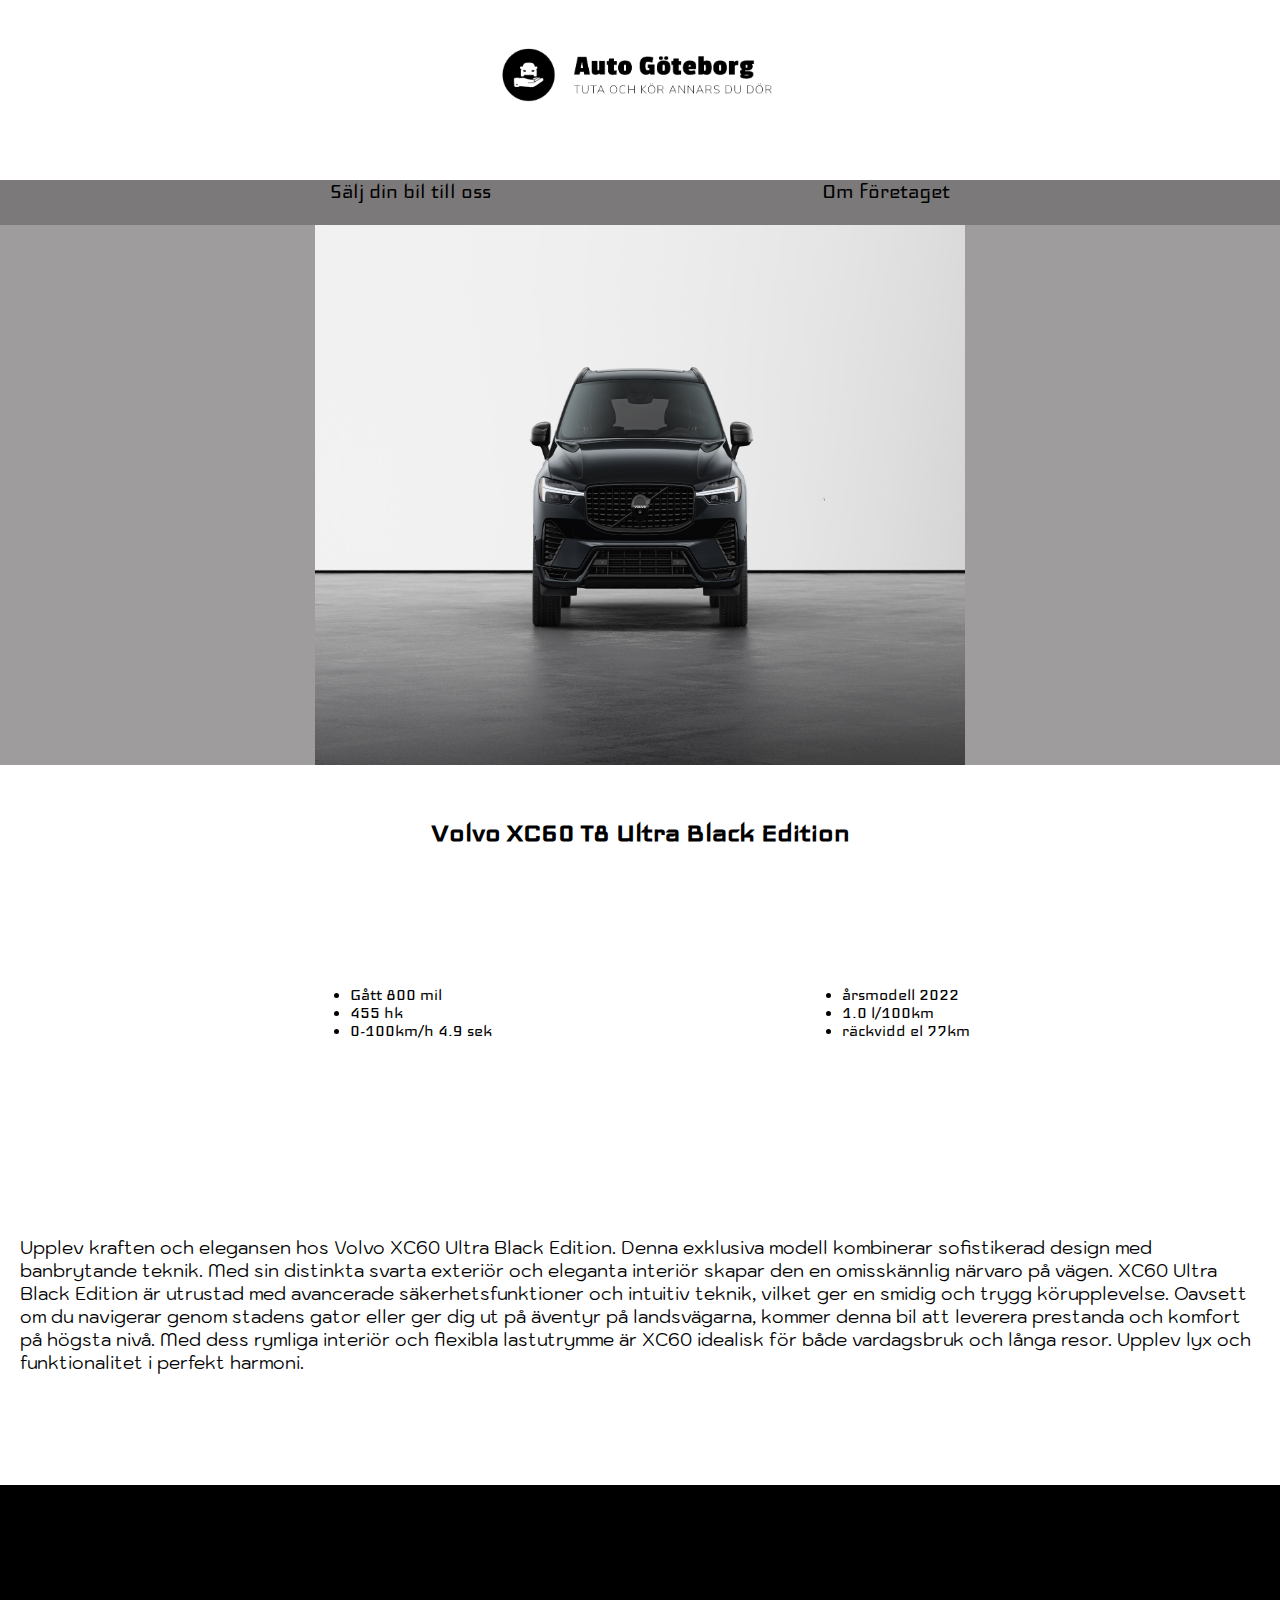
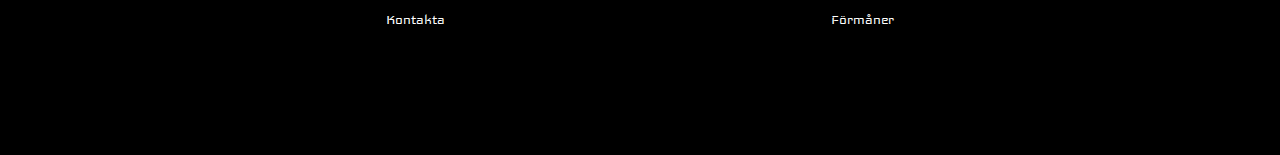
==== commit 3f9af5e4: "update 7" ====
--- a/car.html
+++ b/car.html
@@ -12,7 +12,7 @@
 <body>
   <nav class="menu">
     <ul class="list">
-      <li><a href="">Sälj din bil till oss</a></li>
+      <li><a href="skicka-in.html">Sälj din bil till oss</a></li>
       <li><a href="/info.html">Om företaget</a></li>
     </ul>
   </nav>
@@ -21,7 +21,7 @@
 
   <div class="wrapper2">
     <nav class="nav2">
-      <a class="nav-klick" href="">Sälj din bil till oss</a>
+      <a class="nav-klick" href="skicka-in.html">Sälj din bil till oss</a>
       <a class="nav-klick" href="info.html">Om företaget</a>
     </nav>
     <div class="menu-button">
@@ -47,13 +47,14 @@
       </div>
       <div>
         <ul>
+          <li>årsmodell 2022</li>
+          <li>1.0 l/100km</li>
           <li>räckvidd el 77km</li>
-          <li>1.0 l/100km</li>
-          <li>Tjänstevikt: 2163kg</li>
         </ul>
       </div>
     </section>
-    <section class="beskrivning-bil"><p>Lorem ipsum dolor sit, amet consectetur adipisicing elit. Rem repellendus omnis molestias eos voluptates dolor velit nesciunt provident perferendis alias ullam aliquid, magni, totam maiores explicabo voluptate unde modi debitis magnam quis consequuntur asperiores, dicta corrupti. Quod voluptates illo aut, rerum maiores soluta in cumque magni fuga, temporibus, sed deserunt? Adipisci, doloribus dolores quae, porro ipsa recusandae repudiandae, ipsum numquam iste amet odio quis rem dolor! Enim voluptas qui id odio sed quidem, voluptatem iusto quaerat ipsa dolore. Veniam aut laboriosam odio deleniti. Minus eligendi quas nesciunt ipsam cumque asperiores aut accusamus aliquam vitae? Rem earum doloremque iure ullam laboriosam sint temporibus. Necessitatibus quis perspiciatis assumenda cum aliquid, alias voluptas praesentium reprehenderit labore autem amet esse reiciendis earum odio asperiores omnis harum nesciunt laudantium veniam neque corrupti dolor? Placeat vel omnis quibusdam beatae dolorem consectetur eligendi aliquam minima tenetur, ad adipisci fugit corporis sint magnam, distinctio a? Saepe, cupiditate ipsum.</p></section>
+    <section class="beskrivning-bil"><p class="long-text">
+      Upplev kraften och elegansen hos Volvo XC60 Ultra Black Edition. Denna exklusiva modell kombinerar sofistikerad design med banbrytande teknik. Med sin distinkta svarta exteriör och eleganta interiör skapar den en omisskännlig närvaro på vägen. XC60 Ultra Black Edition är utrustad med avancerade säkerhetsfunktioner och intuitiv teknik, vilket ger en smidig och trygg körupplevelse. Oavsett om du navigerar genom stadens gator eller ger dig ut på äventyr på landsvägarna, kommer denna bil att leverera prestanda och komfort på högsta nivå. Med dess rymliga interiör och flexibla lastutrymme är XC60 idealisk för både vardagsbruk och långa resor. Upplev lyx och funktionalitet i perfekt harmoni.</p></section>
 
     <footer>
       <a class="a-footer" href="">Kontakta</a>
--- a/css/style.css
+++ b/css/style.css
@@ -1,4 +1,5 @@
 @import url('https://fonts.googleapis.com/css2?family=Iceland&family=swap');
+@import url("https://fonts.googleapis.com/css2?family=Kodchasan:ital,wght@0,200;0,300;0,400;0,500;0,600;0,700;1,200;1,300;1,400;1,500;1,600;1,700&display=swap");
 
 body {
     margin: 0;
@@ -131,8 +132,33 @@
         margin: 0;
     }
 
-    .wrapper4 {}
-
+    .wrapper4 {
+        display: grid;
+        grid-template-areas:
+            'nv hd'
+            'fr fr'
+            'ft ft';
+        height: 140vh;
+        width: 100vw;
+        margin: 0;
+        grid-template-columns: 15fr 85fr;
+        grid-template-rows: 10fr  90fr 40fr;
+    }
+
+    #contactForm{
+        grid-area: fr;
+        display: flex;
+        justify-content: space-evenly;
+        flex-direction: column;
+    }
+    .form-group{
+        display: flex;
+        justify-content: center;
+    }
+    #response{
+        display: flex;
+        justify-content: space-evenly;
+    }
     .bil-bild {
         grid-area: bb;
         background-color: rgb(158, 156, 156);
@@ -353,7 +379,6 @@
     #karta {
         height: 375px;
         margin: 0px;
-
     }
 
     #om-foretaget {
@@ -385,7 +410,33 @@
         margin: 0;
     }
 
-    .wrapper4 {}
+    .wrapper4 {
+        display: grid;
+        grid-template-areas:
+            'hd'
+            'nv'
+            'fr'
+            'ft';
+        height: 100vh;
+        width: 100vw;
+        margin: 0;
+        grid-template-rows: 20fr 5fr 50fr 25fr;
+    }
+
+    #contactForm{
+        grid-area: fr;
+        display: flex;
+        justify-content: space-evenly;
+        flex-direction: column;
+    }
+    .form-group{
+        display: flex;
+        justify-content: center;
+    }
+    #response{
+        display: flex;
+        justify-content: space-evenly;
+    }
 
     .nav2 {
         grid-area: nv;
@@ -416,7 +467,7 @@
         height: 55vh;
         width: 26.67vw;
         border-radius: 10px;
-
+        box-shadow: 3px 3px 3px 3px #333333;
     }
 
     #bild1 {
@@ -450,6 +501,7 @@
         height: 55vh;
         width: 26.67vw;
         border-radius: 10px;
+        box-shadow: 3px 3px 3px 3px #333333;
     }
 
     #bild2 {
@@ -466,6 +518,7 @@
         height: 55vh;
         width: 26.67vw;
         border-radius: 10px;
+        box-shadow: 3px 3px 3px 3px #333333;
     }
 
     #bild3 {
@@ -527,4 +580,18 @@
 li{
     font-family: 'Iceland';
     font-size: larger;
+}
+
+label{
+    font-family: 'Iceland';
+    font-size: larger;
+}
+
+button{
+    font-family: 'Iceland';
+    font-size: larger;
+}
+
+.long-text{
+    font-family: 'Kodchasan';
 }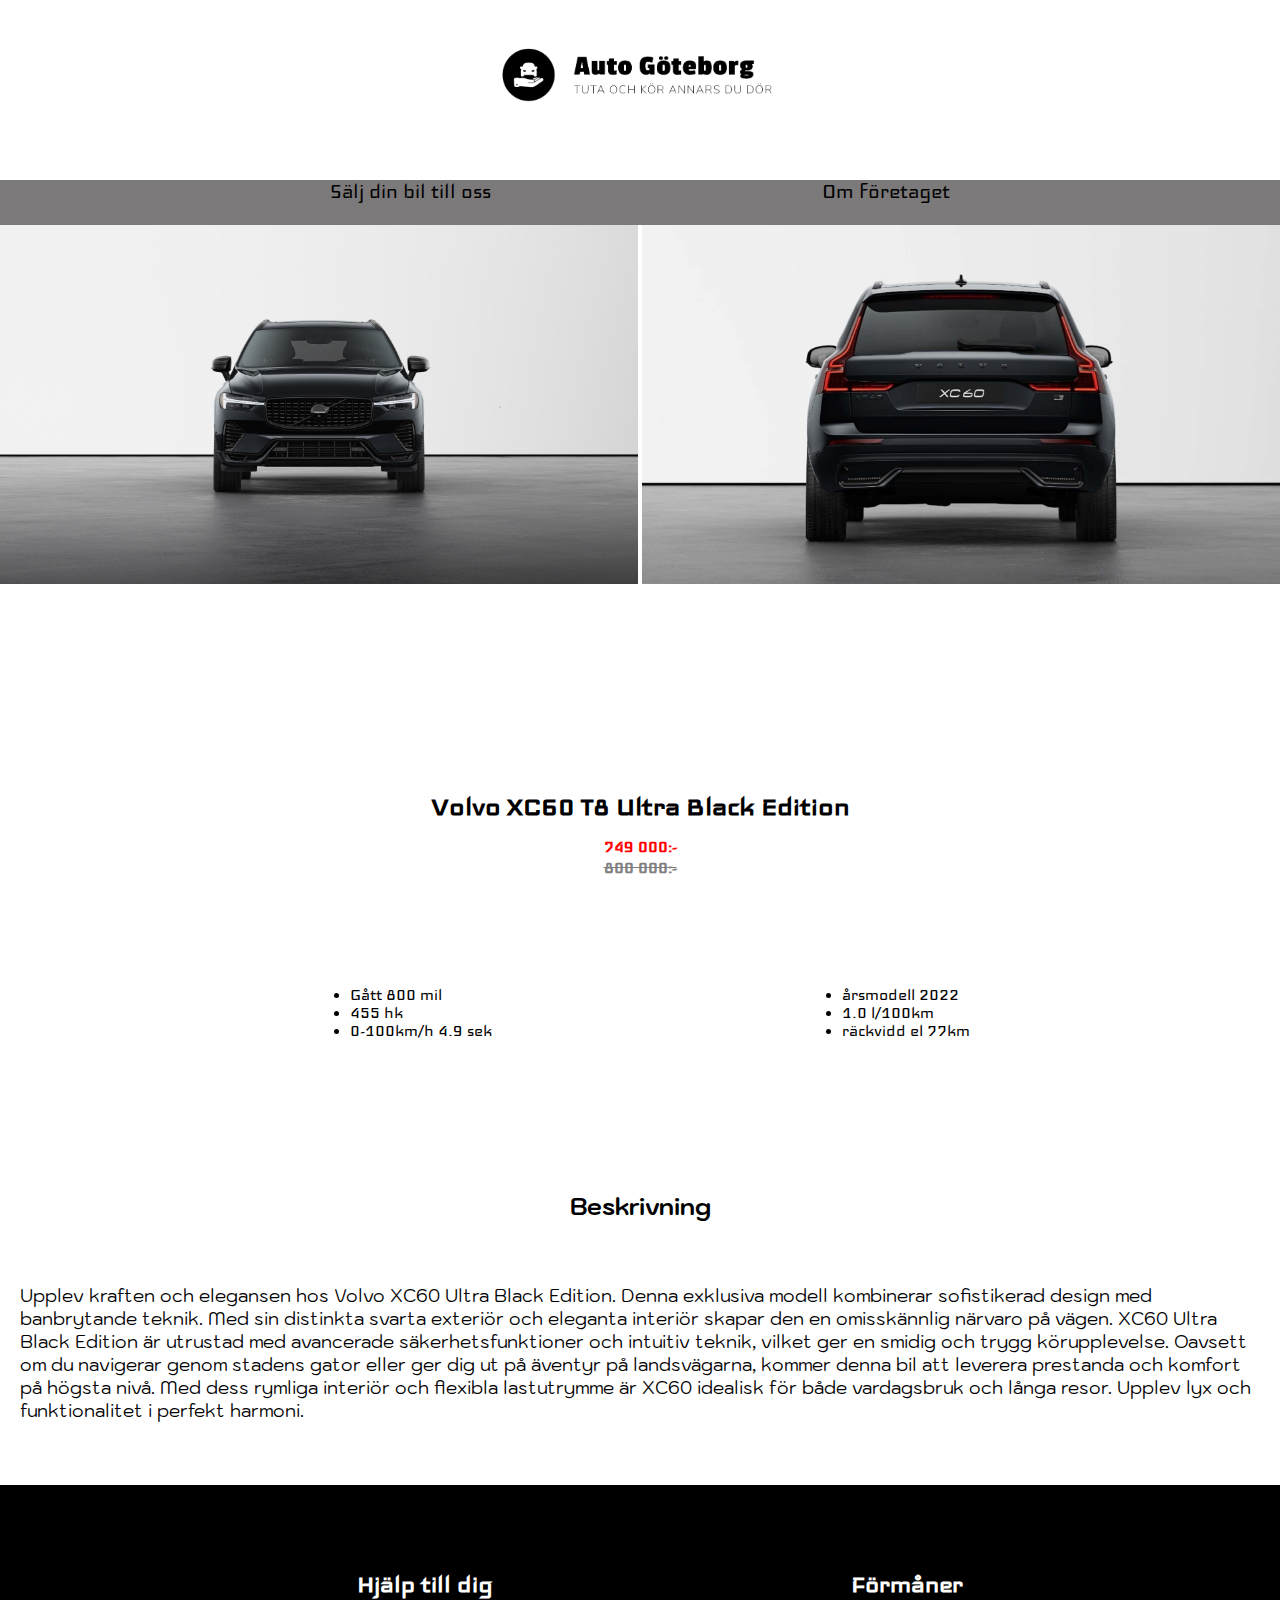
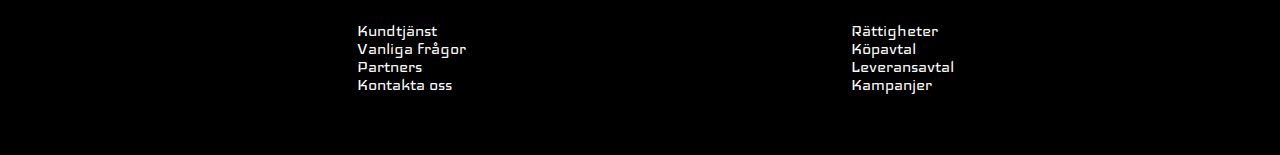
==== commit ca97feec: "update 11" ====
--- a/car.html
+++ b/car.html
@@ -32,10 +32,13 @@
       <a href="/index.html"><img class="logga" src="img/logga-bil2.png" alt="logga-bil2"></a>
     </header>
     <div class="bil-bild">
-      <img id="xc60-bild" src="/img/xc60-black.jpg" alt="volvo xc60 black Edition">
+      <img id="xc60-bild" src="/img/xc60-black.jpg" alt="volvo xc60 black Edition front">
+      <img id="xc60-bild2" src="/img/Volvo-XC60-2024-Black-Edition-09.jpg" alt="volvo xc60 black Edition back">
     </div>
     <section class="rubrik-bil">
       <h1 id="rubrik-bil-text">Volvo XC60 T8 Ultra Black Edition</h1>
+      <h3 id="pris-nytt">749 000:-</h3>
+      <h3 id="pris-gammalt">800 000:-</h3>
     </section>
     <section class="info-bil">
       <div>
@@ -53,12 +56,27 @@
         </ul>
       </div>
     </section>
-    <section class="beskrivning-bil"><p class="long-text">
-      Upplev kraften och elegansen hos Volvo XC60 Ultra Black Edition. Denna exklusiva modell kombinerar sofistikerad design med banbrytande teknik. Med sin distinkta svarta exteriör och eleganta interiör skapar den en omisskännlig närvaro på vägen. XC60 Ultra Black Edition är utrustad med avancerade säkerhetsfunktioner och intuitiv teknik, vilket ger en smidig och trygg körupplevelse. Oavsett om du navigerar genom stadens gator eller ger dig ut på äventyr på landsvägarna, kommer denna bil att leverera prestanda och komfort på högsta nivå. Med dess rymliga interiör och flexibla lastutrymme är XC60 idealisk för både vardagsbruk och långa resor. Upplev lyx och funktionalitet i perfekt harmoni.</p></section>
+    <section class="beskrivning-bil">
+      <h2 class="rubrik-long-text">Beskrivning</h2>
+      <p class="long-text">
+      Upplev kraften och elegansen hos Volvo XC60 Ultra Black Edition. Denna exklusiva modell kombinerar sofistikerad design med banbrytande teknik. Med sin distinkta svarta exteriör och eleganta interiör skapar den en omisskännlig närvaro på vägen. XC60 Ultra Black Edition är utrustad med avancerade säkerhetsfunktioner och intuitiv teknik, vilket ger en smidig och trygg körupplevelse. Oavsett om du navigerar genom stadens gator eller ger dig ut på äventyr på landsvägarna, kommer denna bil att leverera prestanda och komfort på högsta nivå. Med dess rymliga interiör och flexibla lastutrymme är XC60 idealisk för både vardagsbruk och långa resor. Upplev lyx och funktionalitet i perfekt harmoni.
+      </p></section>
 
     <footer>
-      <a class="a-footer" href="">Kontakta</a>
-      <a class="a-footer" href="">Förmåner</a>
+      <ul>
+        <li><h2 class="footer-h2">Hjälp till dig</h2></li>
+        <li><a class="a-footer" href="">Kundtjänst</a></li>
+        <li><a class="a-footer" href="">Vanliga frågor</a></li>
+        <li><a class="a-footer" href="">Partners</a></li>
+        <li><a class="a-footer" href="">Kontakta oss</a></li>
+      </ul>
+      <ul>
+        <li><h2 class="footer-h2">Förmåner</h2></li>
+        <li><a class="a-footer" href="">Rättigheter</a></li>
+        <li><a class="a-footer" href="">Köpavtal</a></li>
+        <li><a class="a-footer" href="">Leveransavtal</a></li>
+        <li><a class="a-footer" href="">Kampanjer</a></li>
+      </ul>
     </footer>
   </div>
 
--- a/css/style.css
+++ b/css/style.css
@@ -70,11 +70,11 @@
             'sc2 sc2'
             'sc3 sc3'
             'ft ft';
-        height: 210vh;
+        height: 195vh;
         width: 100vw;
         margin: 0;
         grid-template-columns: 15fr 85fr;
-        grid-template-rows: 10fr 45fr 10fr 20fr 25fr 40fr;
+        grid-template-rows: 10fr 45fr 5fr 10fr 25fr 40fr;
     }
 
     .wrapper3 {
@@ -86,11 +86,11 @@
             'db2 db2'
             'scl scl'
             'ft ft';
-        height: 240vh;
+        height: 170vh;
         width: 100vw;
         margin: 0;
         grid-template-columns: 15fr 85fr;
-        grid-template-rows: 10fr 50fr 30fr 50fr 30fr 40fr;
+        grid-template-rows: 10fr 30fr 30fr 30fr 30fr 40fr;
     }
 
     #foretaget-bild {
@@ -101,7 +101,7 @@
     }
 
     #karta {
-        height: 230px;
+        height: 295px;
 
     }
 
@@ -128,46 +128,30 @@
     }
 
     #bilhandlare {
-        height: 236px;
-        margin: 0;
-    }
-
-    .wrapper4 {
-        display: grid;
-        grid-template-areas:
-            'nv hd'
-            'fr fr'
-            'ft ft';
-        height: 140vh;
-        width: 100vw;
-        margin: 0;
-        grid-template-columns: 15fr 85fr;
-        grid-template-rows: 10fr  90fr 40fr;
-    }
-
-    #contactForm{
-        grid-area: fr;
-        display: flex;
-        justify-content: space-evenly;
-        flex-direction: column;
-    }
-    .form-group{
+        height: 300px;
+    }
+
+    .form-group {
         display: flex;
         justify-content: center;
     }
-    #response{
-        display: flex;
-        justify-content: space-evenly;
-    }
+
+    #response {
+        display: flex;
+        justify-content: space-evenly;
+    }
+
     .bil-bild {
         grid-area: bb;
-        background-color: rgb(158, 156, 156);
-        display: flex;
-        justify-content: space-around;
+        background-color: white;
+
     }
 
     #xc60-bild {
-        height: 220px;
+        height: 280px;
+    }
+    #xc60-bild2{
+        height: 280px;
     }
 
     .rubrik-bil {
@@ -175,7 +159,7 @@
         background-color: white;
     }
 
-    #rubrik-bil-text{
+    #rubrik-bil-text {
         font-size: x-large;
     }
 
@@ -211,12 +195,12 @@
         align-items: center;
     }
 
-    #bil1 {
+    .bil {
         background-color: white;
         height: 60vh;
         width: 90vw;
         border-radius: 10px;
-
+        box-shadow: 3px 3px 3px 3px #333333;
     }
 
     #bild1 {
@@ -242,13 +226,6 @@
         color: black;
     }
 
-    #bil2 {
-        background-color: white;
-        height: 60vh;
-        width: 90vw;
-        border-radius: 10px;
-    }
-
     #bild2 {
         background-image: url(../img/audi-a4.jpg);
         background-size: cover;
@@ -258,13 +235,6 @@
         border-radius: 10px 10px 0px 0px;
     }
 
-    #bil3 {
-        background-color: white;
-        height: 60vh;
-        width: 90vw;
-        border-radius: 10px;
-    }
-
     #bild3 {
         background-image: url(../img/porshe-911.jpg);
         background-size: cover;
@@ -288,8 +258,63 @@
 
     .logga {
         height: 100px;
-        margin-left: 0;
-    }
+        margin-left: 30px;
+    }
+
+    .wrapper4 {
+        display: grid;
+        grid-template-areas:
+            'nv hd'
+            'fr fr'
+            'ft ft';
+        height: 100vh;
+        width: 100vw;
+        margin: 0;
+        grid-template-columns: 15fr 85fr;
+        grid-template-rows: 10fr 60fr 30fr;
+    }
+
+    label {
+        display: block;
+        margin-top: 30px;
+    }
+
+    input[type="text"],
+    input[type="email"],
+
+    .container {
+        grid-area: fr;
+        width: 80vw;
+        margin: 30px auto;
+        padding: 20px;
+        background-color: white;
+        border-radius: 5px;
+        box-shadow: 0 0 10px rgba(0, 0, 0, 0.1);
+        display: flex;
+        flex-direction: column;
+    }
+
+    button {
+        display: block;
+        margin-top: 30px;
+        width: 100%;
+        padding: 20px;
+        background-color: rgb(123, 121, 121);
+        color: white;
+        border: none;
+        border-radius: 4px;
+        cursor: pointer;
+    }
+
+    textarea {
+        width: 80%;
+        padding: 8px;
+        margin-bottom: 10px;
+        border: 2px solid black;
+        border-radius: 4px;
+        box-sizing: border-box;
+    }
+
 }
 
 @media all and (min-width: 769px) {
@@ -324,14 +349,14 @@
 
     .bil-bild {
         grid-area: bb;
-        background-color: rgb(158, 156, 156);
-        display: flex;
-        justify-content: space-around;
+        background-color: white;
     }
 
     .rubrik-bil {
         grid-area: sc1;
         background-color: white;
+        display: flex;
+        flex-direction: column;
     }
 
     h1 {}
@@ -347,11 +372,17 @@
         grid-area: sc3;
         background-color: white;
         margin: 20px;
+        display: flex;
+        flex-direction: column;
     }
 
     #xc60-bild {
-        width: 650px;
-
+        width: 638px;
+
+    }
+
+    #xc60-bild2{
+        width: 638px;
     }
 
     .wrapper3 {
@@ -423,17 +454,19 @@
         grid-template-rows: 20fr 5fr 50fr 25fr;
     }
 
-    #contactForm{
+    #contactForm {
         grid-area: fr;
         display: flex;
         justify-content: space-evenly;
         flex-direction: column;
     }
-    .form-group{
+
+    .form-group {
         display: flex;
         justify-content: center;
     }
-    #response{
+
+    #response {
         display: flex;
         justify-content: space-evenly;
     }
@@ -462,12 +495,18 @@
         align-items: center;
     }
 
-    #bil1 {
+    .bil {
         background-color: white;
         height: 55vh;
         width: 26.67vw;
         border-radius: 10px;
         box-shadow: 3px 3px 3px 3px #333333;
+    }
+
+    .bil:hover {
+        box-shadow: 5px 5px 5px 5px #333333;
+        scale: 1.02;
+        transition: 0.5s;
     }
 
     #bild1 {
@@ -489,19 +528,8 @@
         border-radius: 0px 0px 10px 10px;
     }
 
-
-
     h2 {
         color: black;
-    }
-
-
-    #bil2 {
-        background-color: white;
-        height: 55vh;
-        width: 26.67vw;
-        border-radius: 10px;
-        box-shadow: 3px 3px 3px 3px #333333;
     }
 
     #bild2 {
@@ -513,14 +541,6 @@
         border-radius: 10px 10px 0px 0px;
     }
 
-    #bil3 {
-        background-color: white;
-        height: 55vh;
-        width: 26.67vw;
-        border-radius: 10px;
-        box-shadow: 3px 3px 3px 3px #333333;
-    }
-
     #bild3 {
         background-image: url(../img/porshe-911.jpg);
         background-size: cover;
@@ -546,6 +566,46 @@
         height: 150px;
     }
 
+    .container {
+        grid-area: fr;
+        width: 50vw;
+        margin: 30px auto;
+        padding: 20px;
+        background-color: white;
+        border-radius: 10px;
+        box-shadow: 0 0 10px rgba(0, 0, 0, 0.1);
+        display: flex;
+        flex-direction: column;
+    }
+
+    label {
+        display: block;
+        margin-bottom: 5px;
+    }
+
+    input[type="text"],
+    input[type="email"],
+
+    textarea {
+        width: 80%;
+        padding: 8px;
+        margin-bottom: 10px;
+        border: 1px solid #ccc;
+        border-radius: 4px;
+        box-sizing: border-box;
+    }
+
+    button {
+        display: block;
+        width: 100%;
+        padding: 10px;
+        background-color: rgb(123, 121, 121);
+        color: white;
+        border: none;
+        border-radius: 4px;
+        cursor: pointer;
+    }
+
 }
 
 .a-footer {
@@ -558,40 +618,71 @@
     color: black;
 }
 
+a:hover {
+    scale: 1.05;
+    transition: 0.5s;
+}
+
 .nav-klick {
     font-size: x-large;
 }
 
-.text-bild{
+.text-bild {
     margin-left: 10px;
     margin-top: -8px;
 }
 
-p{
+p {
     font-family: 'Iceland';
     font-size: large;
 }
 
-h1{
+h1 {
     font-family: 'Iceland';
     font-size: xx-large;
 }
 
-li{
+li {
     font-family: 'Iceland';
     font-size: larger;
 }
 
-label{
+label {
     font-family: 'Iceland';
     font-size: larger;
 }
 
-button{
+button {
     font-family: 'Iceland';
     font-size: larger;
 }
 
-.long-text{
+.long-text {
     font-family: 'Kodchasan';
+}
+
+.rubrik-long-text{
+    font-family: 'Kodchasan';
+}
+
+button:hover {
+    background-color: rgb(86, 85, 85);
+}
+
+.footer-h2{
+    color: white;
+
+}
+
+#pris-nytt{
+    font-family: 'Iceland';
+    margin-top: -10px;
+    color: red;
+}
+
+#pris-gammalt{
+    text-decoration: line-through;
+    font-family: 'Iceland';
+    margin-top: -20px;
+    color: grey;
 }